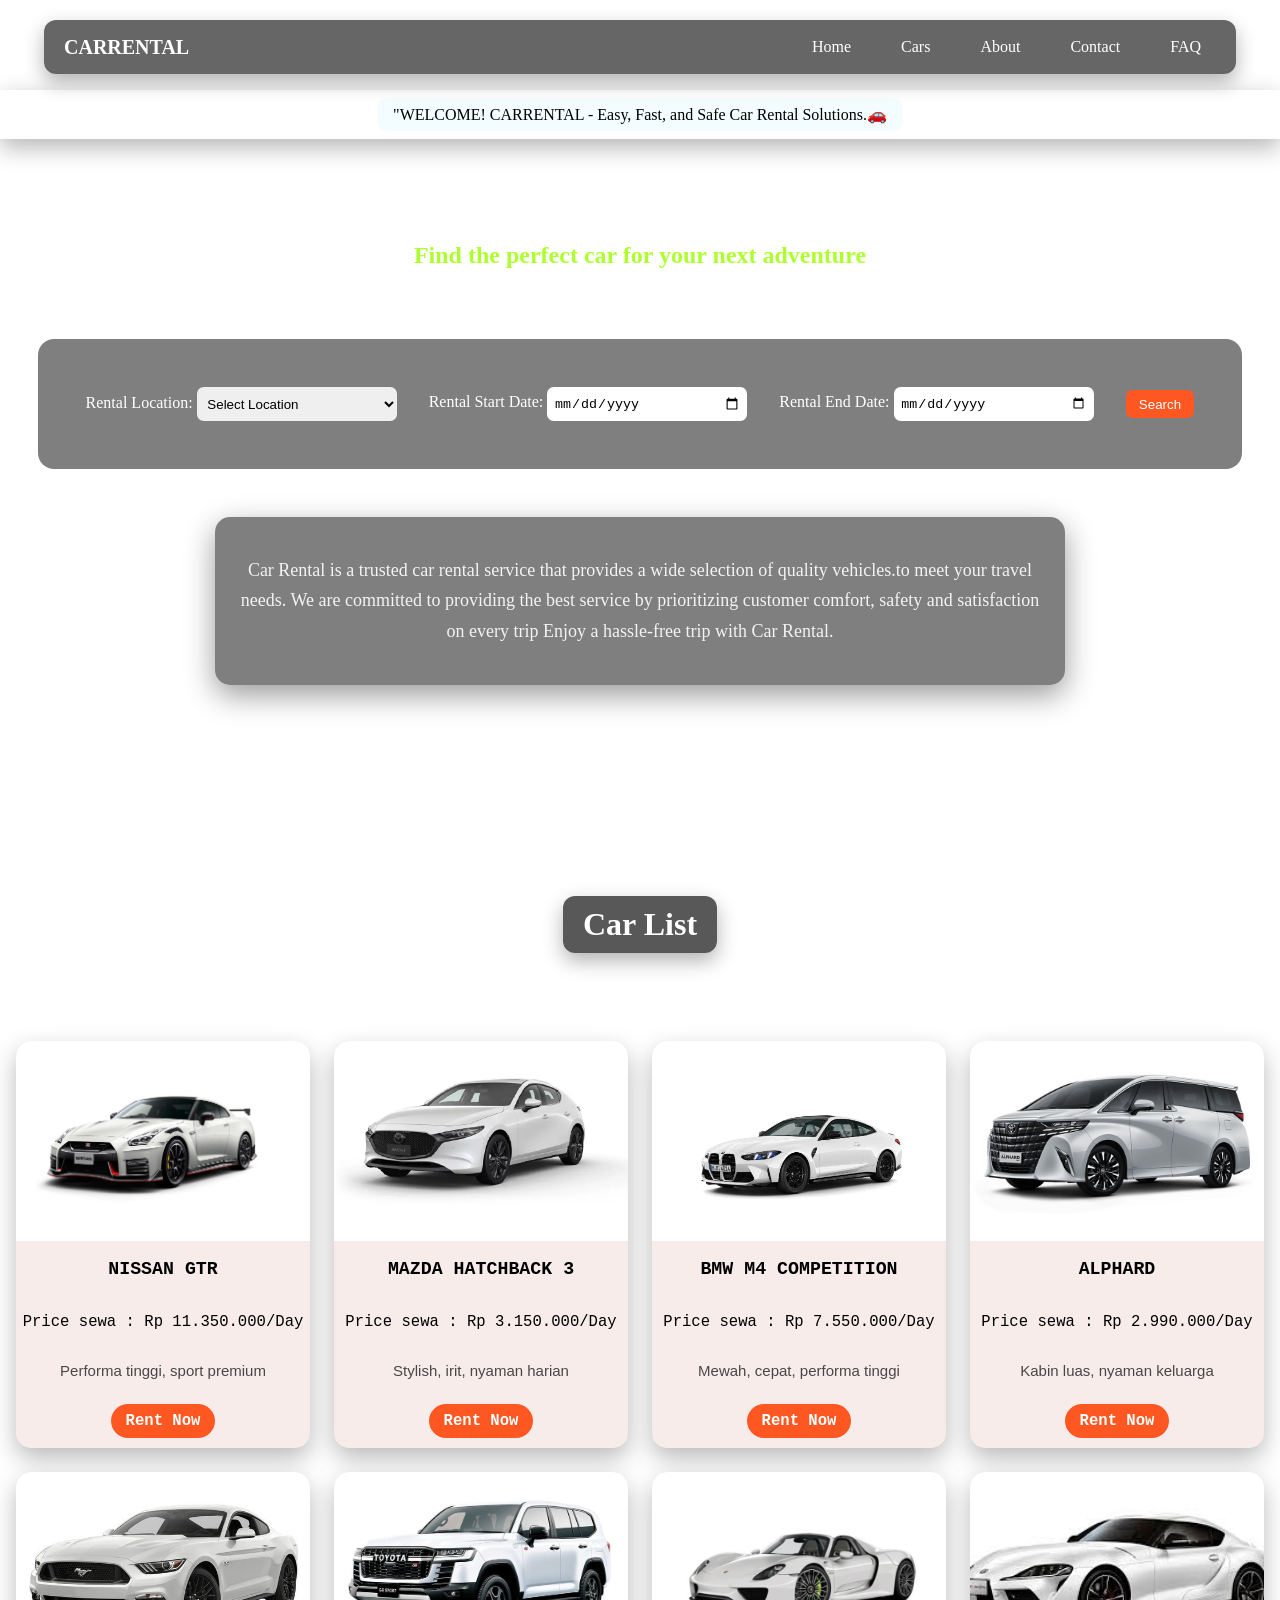
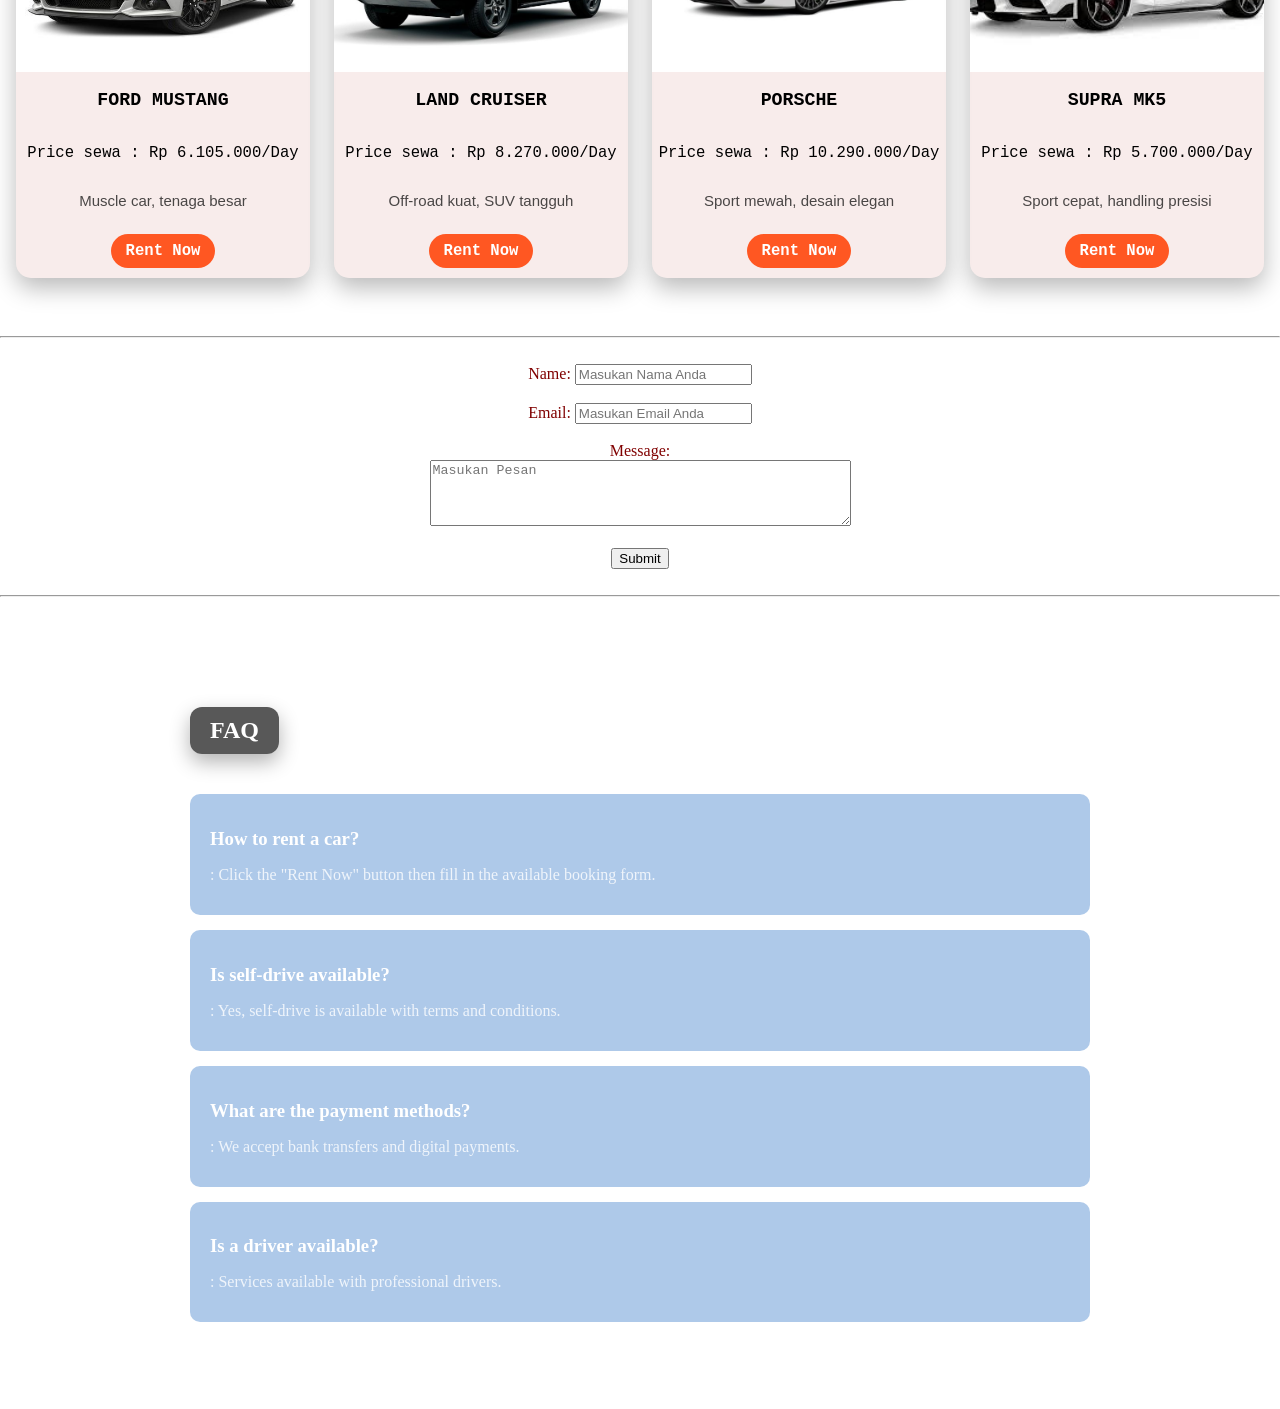
==== carrental/index.html @ 67e8698f "update carrental" ====
<!DOCTYPE html>
<html lang="en">

<head>
    <meta charset="UTF-8">
    <meta name="viewport" content="width=device-width, initial-scale=1.0">
    <title>Car Rental</title>
    <link rel="stylesheet" href="style.css">
</head>

<body>
    <nav id="Menu">
    <div class="logo">CARRENTAL</div>
        <a href="#home">Home</a>
        <a href="#Cars">Cars</a>
        <a href="#About">About</a>
        <a href="#contact">Contact</a>
        <a href="#faq">FAQ</a>
    </nav>

    <div id="search">
        <div class="title">
            <div class="running-text">
               <p id="home">"WELCOME! CARRENTAL - Easy, Fast, and Safe Car Rental Solutions.🚗</p>
            </div><br><br><br><br><br>
            <h1 id="About">Car Rental</h1>
            <p style="color: greenyellow;"> <strong>Find the perfect car for your next adventure</strong></p>
            <hr>
        </div>
        <div class="form-container">
            <div class="form-group">
                <label for="pickup">Rental Location:</label>
                <select id="pickup" name="pickup">
                    <option value="">Select Location</option>
                    <option value="location1">Yogyakarta</option>
                    <option value="location2">Bali</option>
                    <option value="location2">Bantul</option>
                </select>
            </div>
            <div class="form-group">
                <label for="pickup-date">Rental Start Date:</label>
                <input type="date" id="pickup-date" name="pickup-date">
            </div>
            <div class="form-group">
                <label for="return-date">Rental End Date:</label>
                <input type="date" id="return-date" name="return-date">
            </div>
            <button type="submit">Search</button>
        </div><br>
        <div class="tentang">
        <p>
        Car Rental is a trusted car rental service that provides a wide selection of quality vehicles.to meet your travel needs.
        We are committed to providing the best service by prioritizing 
        customer comfort, safety and satisfaction on every trip 
        Enjoy a hassle-free trip with Car Rental.
        </p>
    </div>
    </div>

    <div id="Cars" class="car-list">
        <div class="title-wrapper">
    <h2 class="title-glass">Car List</h2>
    </div>
    <div class="car-item">
    <img src="NISSAN GTR.jpg" alt="Nissan GTR">
    <h3>NISSAN GTR</h3>
    <p>Price sewa : Rp 11.350.000/Day</p>
    <p>Performa tinggi, sport premium</p>
    <a href="https://whatsform.com/b8z-87" class="rent-btn">Rent Now</a>
    </div>

    <div class="car-item">
    <img src="MAZDA 3.jpeg" alt="Mazda 3">
    <h3>MAZDA HATCHBACK 3</h3>
    <p>Price sewa : Rp 3.150.000/Day</p>
    <p>Stylish, irit, nyaman harian</p>
    <a href="https://whatsform.com/b8z-87" class="rent-btn">Rent Now</a>
    </div>

    <div class="car-item">
    <img src="BMW M4 COMPETITION.jpg" alt="BMW M4">
    <h3>BMW M4 COMPETITION</h3>
    <p>Price sewa : Rp 7.550.000/Day</p>
    <p>Mewah, cepat, performa tinggi</p>
    <a href="https://whatsform.com/b8z-87" class="rent-btn">Rent Now</a>
    </div>

    <div class="car-item">
    <img src="ALPHARD.jpg" alt="Alphard">
    <h3>ALPHARD</h3>
    <p>Price sewa : Rp 2.990.000/Day</p>
    <p>Kabin luas, nyaman keluarga</p>
    <a href="https://whatsform.com/b8z-87" class="rent-btn">Rent Now</a>
    </div>

    <div class="car-item">
    <img src="FORD MUSTANG.jpg" alt="Mustang">
    <h3>FORD MUSTANG</h3>
    <p>Price sewa : Rp 6.105.000/Day</p>
    <p>Muscle car, tenaga besar</p>
    <a href="https://whatsform.com/b8z-87" class="rent-btn">Rent Now</a>
    </div>

    <div class="car-item">
    <img src="LAND CRUISER.jpg" alt="Land Cruiser">
    <h3>LAND CRUISER</h3>
    <p>Price sewa : Rp 8.270.000/Day</p>
    <p>Off-road kuat, SUV tangguh</p>
    <a href="https://whatsform.com/b8z-87" class="rent-btn">Rent Now</a>
    </div>

    <div class="car-item">
    <img src="PORSCHE.jpg" alt="Porsche">
    <h3>PORSCHE</h3>
    <p>Price sewa : Rp 10.290.000/Day</p>
    <p>Sport mewah, desain elegan</p>
    <a href="https://whatsform.com/b8z-87" class="rent-btn">Rent Now</a>
    </div>

    <div class="car-item">
    <img src="SUPRA MK5.jpg" alt="Supra MK5">
    <h3>SUPRA MK5</h3>
    <p>Price sewa : Rp 5.700.000/Day</p>
    <p>Sport cepat, handling presisi</p>
    <a href="https://whatsform.com/b8z-87" class="rent-btn">Rent Now</a>
    </div>
    </div>

    <div class="contact" id="contact">
        <br>
        <hr>
        <br>
        <form action="/submit" method="post" id="Contact">
        <label for="name">Name:</label>
        <input type="text" id="name" name="name" required placeholder="Masukan Nama Anda"><br><br>

        <label for="email">Email:</label>
        <input type="email" id="email" name="email" required placeholder="Masukan Email Anda"><br><br>

        <label for="message">Message:</label><br>
        <textarea id="message" name="message" rows="4" cols="50" required placeholder="Masukan Pesan"></textarea><br><br>

        <input type="submit" value="Submit">
        
    </form><br>
    <hr>
    </div>

    <div class="faq" id="faq">
    <h2 id="faq" class="title-glass">FAQ</h2>

    <div class="faq-item">
        <h3>How to rent a car?</h3>
        <p>: Click the "Rent Now" button then fill in the available booking form.</p>
    </div>

    <div class="faq-item">
        <h3>Is self-drive available?</h3>
        <p>: Yes, self-drive is available with terms and conditions.</p>
    </div>

    <div class="faq-item">
        <h3>What are the payment methods?</h3>
        <p>: We accept bank transfers and digital payments.</p>
    </div>

    <div class="faq-item">
        <h3>Is a driver available?</h3>
        <p>: Services available with professional drivers.</p>
    </div>
</div>
</body>

</html>
---- carrental/style.css ----
#search {
    width: 100%;
    height: 50em;
    background-image: url("https://images.unsplash.com/photo-1610809376778-928ee2c3a561?q=80&w=2340&auto=format&fit=crop&ixlib=rb-4.1.0&ixid=M3wxMjA3fDB8MHxwaG90by1wYWdlfHx8fGVufDB8fHx8fA%3D%3D");
    background-size: cover;
    display: flex;
    justify-content: center;
    align-items: center;
    flex-direction: column;
}
.menu {
    margin-left: auto;
    display: flex;
    gap: 20px;
}
nav {
    position: fixed;
    top: 20px;
    left: 50%;
    transform: translateX(-50%);
    display: flex;
    align-items: center;
    width: 90%;
    padding: 10px 20px;
    background: rgba(0, 0, 0, 0.6);
    border-radius: 12px;
    backdrop-filter: blur(10px);
    z-index: 1000;
    box-shadow: 0 8px 20px rgba(0,0,0,0.3);
}

nav a {
    margin-left: 20px;
    padding: 8px 15px;

    color: white;
    text-decoration: none;

    position: relative;
    border-radius: 8px;
    transition: 0.3s;
}

nav a::after {
    content: "";
    position: absolute;
    left: 0;
    bottom: 0;
    width: 0%;
    height: 2px;
    background-color: white;
    transition: 0.3s;
}

nav a:hover::after {
    width: 100%;
}

nav a:hover {
    background-color: white;
    color: rgb(8, 8, 182);
}

nav a:first-of-type {
    margin-left: auto;
}

a {
    color: white;
    text-decoration: none;
}

.logo {
    color: white;
    font-weight: bold;
    font-size: 20px;
}

body {
    margin: 0;
}

.title {
    color: white;
    text-align: center;
}

.title h1 {
    font-size: 3em;
    margin: 0;
}

.title p {
    font-size: 1.5em;
    margin: 0.5em 0;
}

.title hr {
    width: 50em;
    max-width: 33vw;
    border: 3px solid white;
    margin: 2em auto;
    opacity: 0.5;
}
.tentang {
    max-width: 800px;
    margin: 30px auto;
    padding: 20px 25px;

    color: white;
    text-align: center;
    line-height: 1.7;

    background: rgba(0, 0, 0, 0.5);
    border-radius: 15px;
    backdrop-filter: blur(2px);

    box-shadow: 0 10px 30px rgba(0,0,0,0.4);
    transition: 0.3s;
}

.tentang:hover {
    transform: translateY(-5px);
}

.tentang p {
    font-size: 18px;
    opacity: 0.9;
}

.title-glass {
    text-align: center;
    margin: 40px auto;
    padding: 10px 20px;

    color: white;
    display: inline-block;
    grid-column: auto;

    background: rgba(15, 15, 15, 0.696);
    backdrop-filter: blur(10px);
    border-radius: 12px;

    box-shadow: 0 8px 20px rgba(0,0,0,0.3);
}

.form-container {
    background-color: rgba(0, 0, 0, 0.5);
    display: flex;
    justify-content: center;
    align-items: center;
    padding: 3em;
    border-radius: 1em;
    color: white;
    gap: 2em;
}

.form-container select,
.form-container input {
    box-sizing: border-box;
    padding: 0.5em;
    border: none;
    border-radius: 0.5em;
    width: 15em;
    height: 2.5em;
}

.form-container button {
    padding: 0.5em 1em;
    border: none;
    border-radius: 0.5em;
    background-color: #ff5722;
    color: white;
    cursor: pointer;
}

.car-list {
    display:grid;
    grid-template-columns: repeat(auto-fit, minmax(16rem, 1fr));
    gap: 1.5em;
    align-content: center;
    padding: 2em 1em;
    align-items: start;
    max-width: 85rem;
    margin: 0 auto;
}

.car-list h2 {
    font-size: 2em;
    margin: 2em 0;
    grid-column: 1 / -1;
    text-align: center;
}

.title-wrapper {
    grid-column: 1 / -1;
    text-align: center;
}

.car-item {
    display: flex;
    justify-content: center;
    align-items: center;
    flex-direction: column;
    width: min(22rem, 100%);
    font-family: monospace;
    font-size: larger;
    transition: 0.3s;
    background: rgba(182, 74, 60, 0.103);
    border-radius: 15px;
    overflow: hidden;
    box-shadow: 0 10px 25px rgba(0, 0, 0, 0.275);
}

.car-item:hover {
    transform: translateY(-10px);
    box-shadow: 0 10px 25px rgba(0,0,0,0.3);
}

.car-item img {
    width: 100%;
    height: 200px;
    object-fit: cover;

    border-top-left-radius: 15px;
    border-top-right-radius: 15px;
}

.car-item p:nth-child(4) {
    font-size: 15px;
    opacity: 0.7;
    font-family: 'Trebuchet MS', 'Lucida Sans Unicode', 'Lucida Grande', 'Lucida Sans', Arial, sans-serif;
}

.rent-btn {
    margin-top: 10px;
    padding: 8px 15px;
    background-color: #ff5722;
    color: white;
    text-decoration: none;
    border-radius: 8px;
    transition: 0.3s;
    font-weight: bold;
    margin-bottom: 10px;
    border-radius: 20px;
}

.rent-btn:hover {
    background-color: #ff784e;
    transform: scale(1.05);
}

.running-text {
  position: absolute;
  top: 10%;
  left: 0;
  width: 100%;
  overflow: hidden;
  box-shadow: 0 8px 25px rgba(0,0,0,0.3);
}

.running-text p {
  display: inline-block;
  white-space: nowrap;
  padding: 6px 15px;
  border-radius: 10px;
  color: rgb(0, 0, 0);
  font-size: 16px;
  animation: jalan 20s linear infinite;
  background: rgba(130, 226, 247, 0.095);
  backdrop-filter: blur(8px);
  border: 1px solid rgba(255,255,255,0.3);
}


@keyframes jalan {
  0% {
    transform: translateX(200%);
  }
  100% {
    transform: translateX(-270%);
  }
}

.contact {
    text-align: center;
    color:maroon;
}

.faq {
    max-width: 900px;
    margin: 50px auto;
    padding: 20px;
    color: white;
}

.faq-item {
    background: rgba(8, 89, 188, 0.325);
    padding: 15px 20px;
    margin-bottom: 15px;
    border-radius: 10px;
    backdrop-filter: blur(8px);
    transition: 0.3s;
}

.faq-item:hover {
    transform: translateY(-5px);
}

.faq-item h3 {
    margin-bottom: 5px;
}

.faq-item p {
    opacity: 0.8;
}
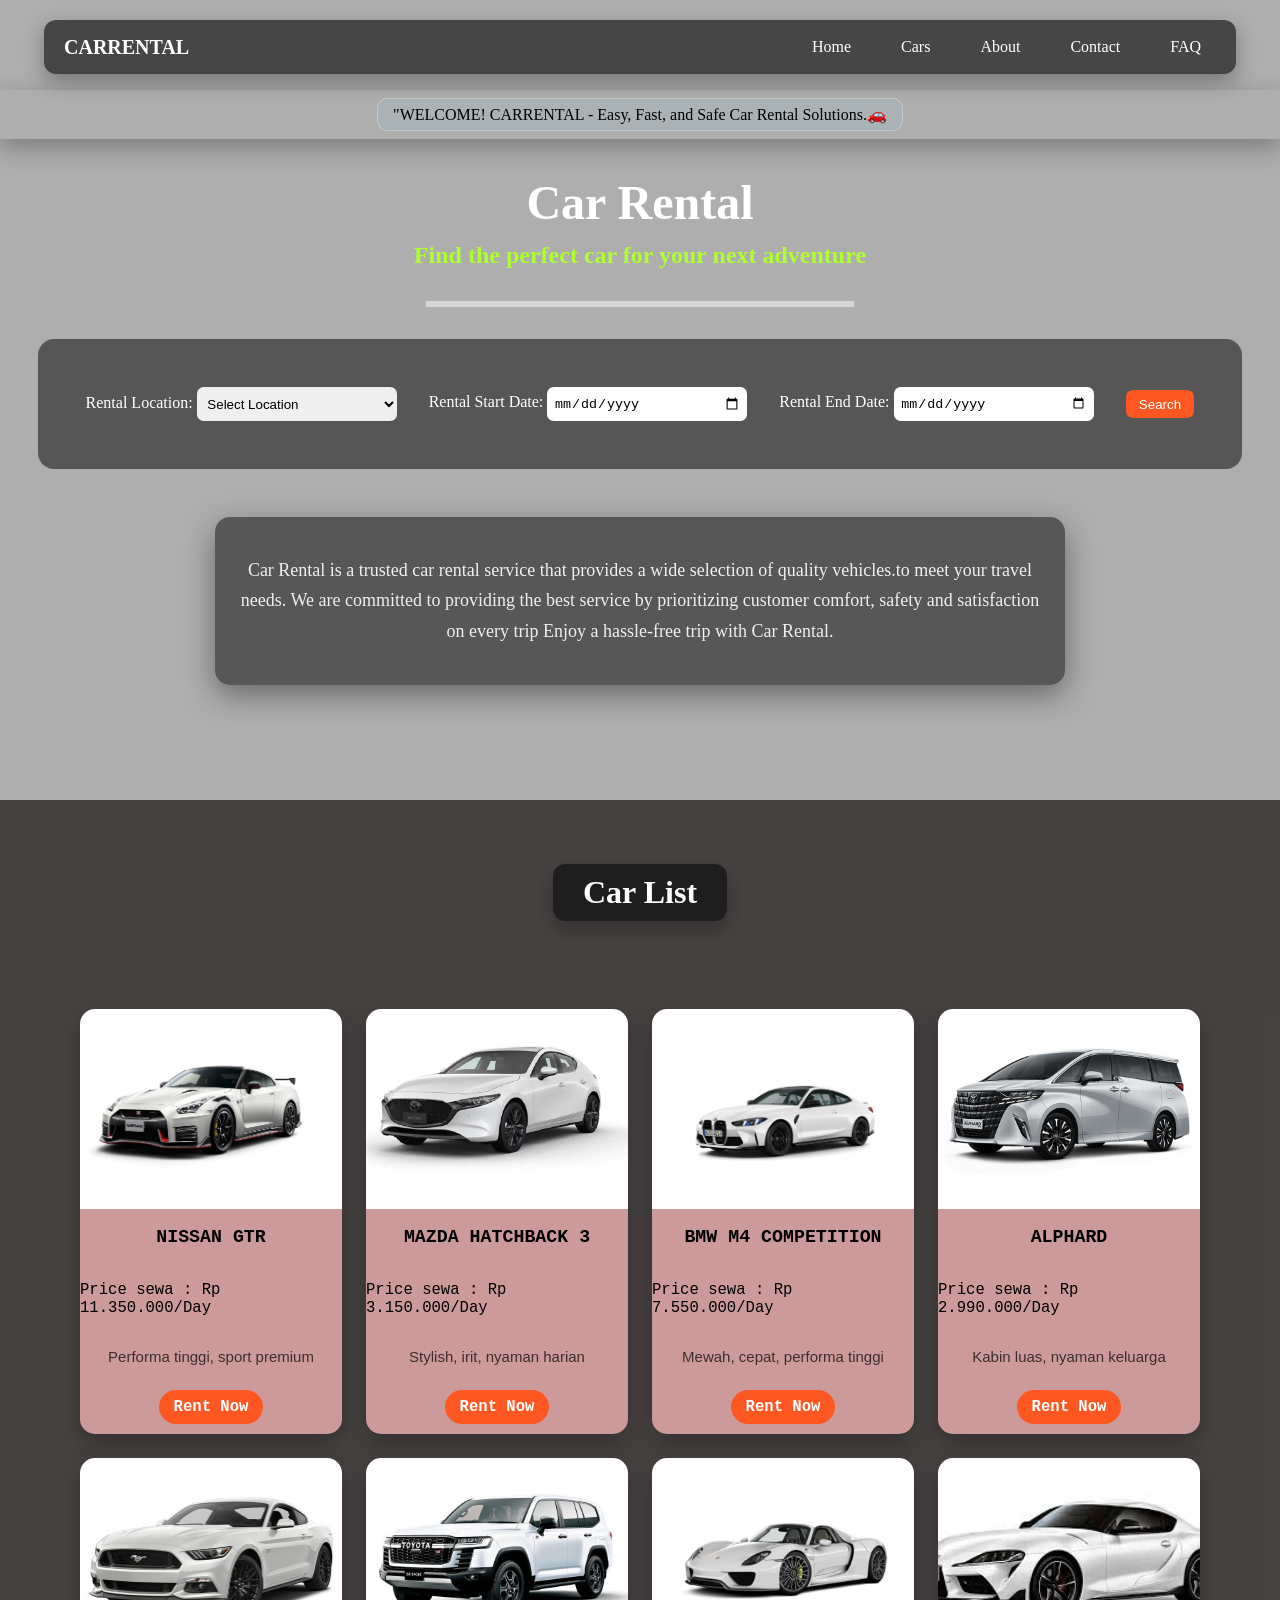
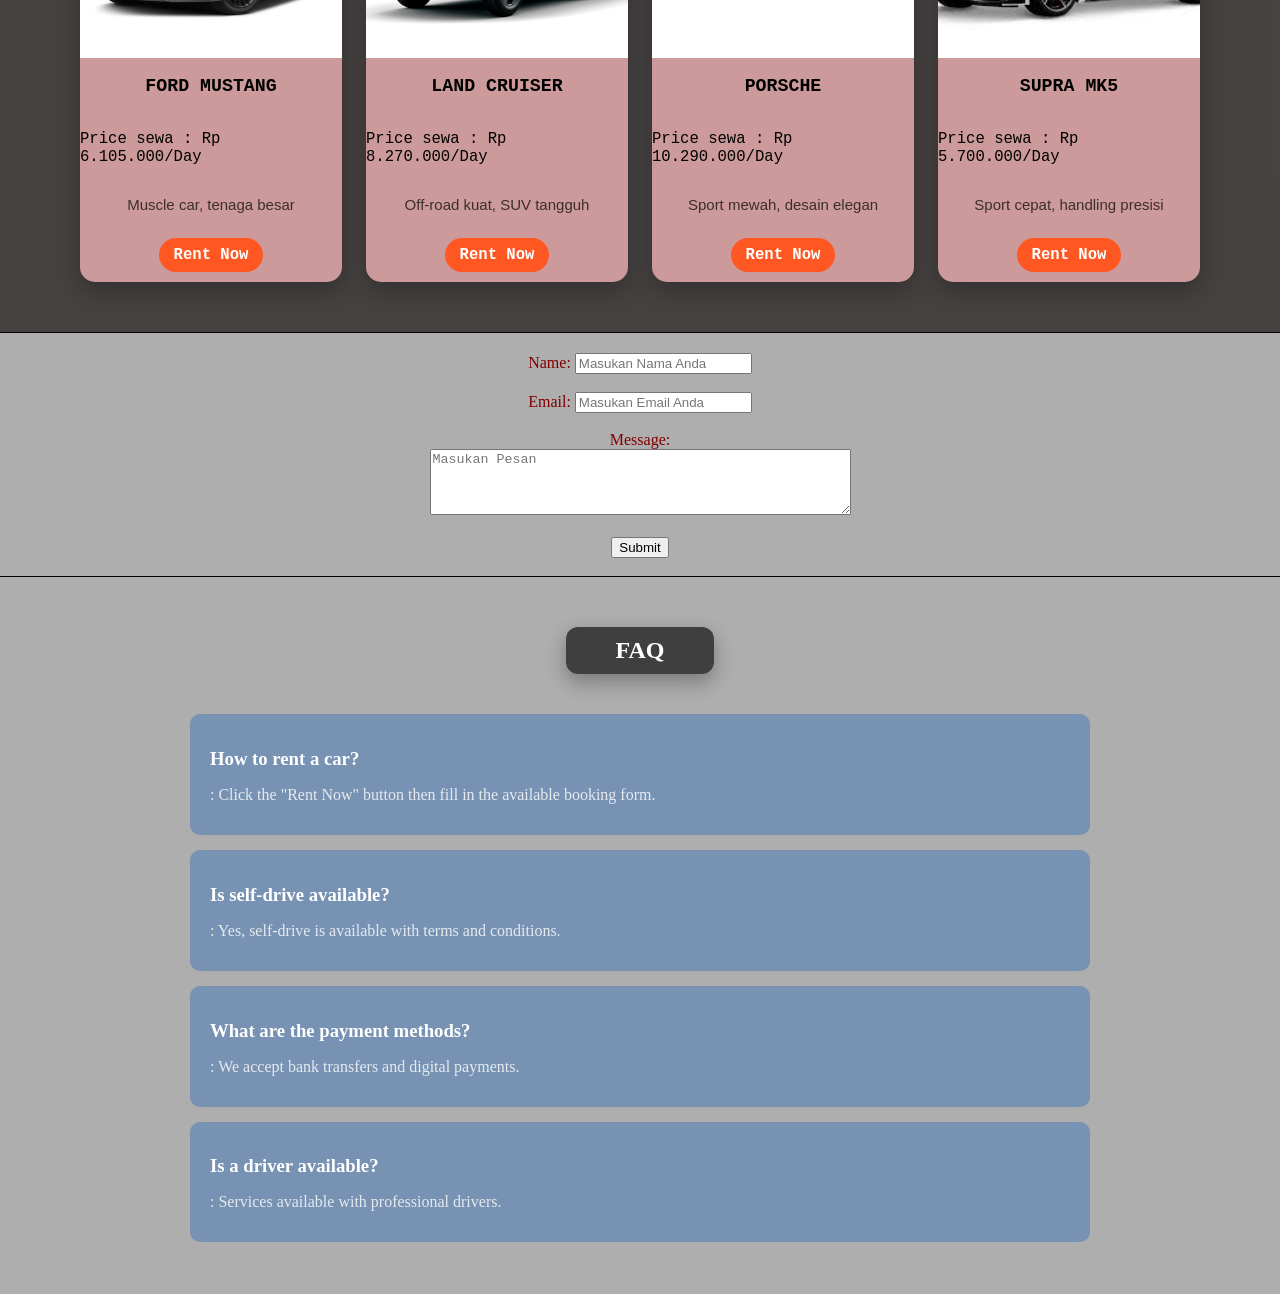
==== commit f2629abf: "update carr" ====
--- a/carrental/index.html
+++ b/carrental/index.html
@@ -61,6 +61,7 @@
         <div class="title-wrapper">
     <h2 class="title-glass">Car List</h2>
     </div>
+    
     <div class="car-item">
     <img src="NISSAN GTR.jpg" alt="Nissan GTR">
     <h3>NISSAN GTR</h3>
@@ -127,9 +128,7 @@
     </div>
 
     <div class="contact" id="contact">
-        <br>
-        <hr>
-        <br>
+
         <form action="/submit" method="post" id="Contact">
         <label for="name">Name:</label>
         <input type="text" id="name" name="name" required placeholder="Masukan Nama Anda"><br><br>
@@ -143,7 +142,6 @@
         <input type="submit" value="Submit">
         
     </form><br>
-    <hr>
     </div>
 
     <div class="faq" id="faq">
--- a/carrental/style.css
+++ b/carrental/style.css
@@ -41,17 +41,6 @@
     transition: 0.3s;
 }
 
-nav a::after {
-    content: "";
-    position: absolute;
-    left: 0;
-    bottom: 0;
-    width: 0%;
-    height: 2px;
-    background-color: white;
-    transition: 0.3s;
-}
-
 nav a:hover::after {
     width: 100%;
 }
@@ -78,6 +67,7 @@
 
 body {
     margin: 0;
+    background-color: rgba(40, 39, 39, 0.374);
 }
 
 .title {
@@ -134,9 +124,9 @@
     padding: 10px 20px;
 
     color: white;
-    display: inline-block;
+    display: block;
     grid-column: auto;
-
+    width: 12%;
     background: rgba(15, 15, 15, 0.696);
     backdrop-filter: blur(10px);
     border-radius: 12px;
@@ -179,10 +169,9 @@
     grid-template-columns: repeat(auto-fit, minmax(16rem, 1fr));
     gap: 1.5em;
     align-content: center;
-    padding: 2em 1em;
+    padding: 0px 5em 50px 5em;
     align-items: start;
-    max-width: 85rem;
-    margin: 0 auto;
+    background-color: #1b1414b1;
 }
 
 .car-list h2 {
@@ -195,6 +184,8 @@
 .title-wrapper {
     grid-column: 1 / -1;
     text-align: center;
+    display: flex;
+    justify-content: center;
 }
 
 .car-item {
@@ -205,11 +196,12 @@
     width: min(22rem, 100%);
     font-family: monospace;
     font-size: larger;
-    transition: 0.3s;
+    transition: 1s;
     background: rgba(182, 74, 60, 0.103);
     border-radius: 15px;
     overflow: hidden;
     box-shadow: 0 10px 25px rgba(0, 0, 0, 0.275);
+    background-color: rgba(235, 175, 175, 0.808);
 }
 
 .car-item:hover {
@@ -221,7 +213,6 @@
     width: 100%;
     height: 200px;
     object-fit: cover;
-
     border-top-left-radius: 15px;
     border-top-right-radius: 15px;
 }
@@ -238,7 +229,6 @@
     background-color: #ff5722;
     color: white;
     text-decoration: none;
-    border-radius: 8px;
     transition: 0.3s;
     font-weight: bold;
     margin-bottom: 10px;
@@ -285,12 +275,15 @@
 .contact {
     text-align: center;
     color:maroon;
+    border-top: 1px solid black;
+    border-bottom: 1px solid black;
+    padding-top: 20px;
 }
 
 .faq {
     max-width: 900px;
     margin: 50px auto;
-    padding: 20px;
+    padding: 0px;
     color: white;
 }
 
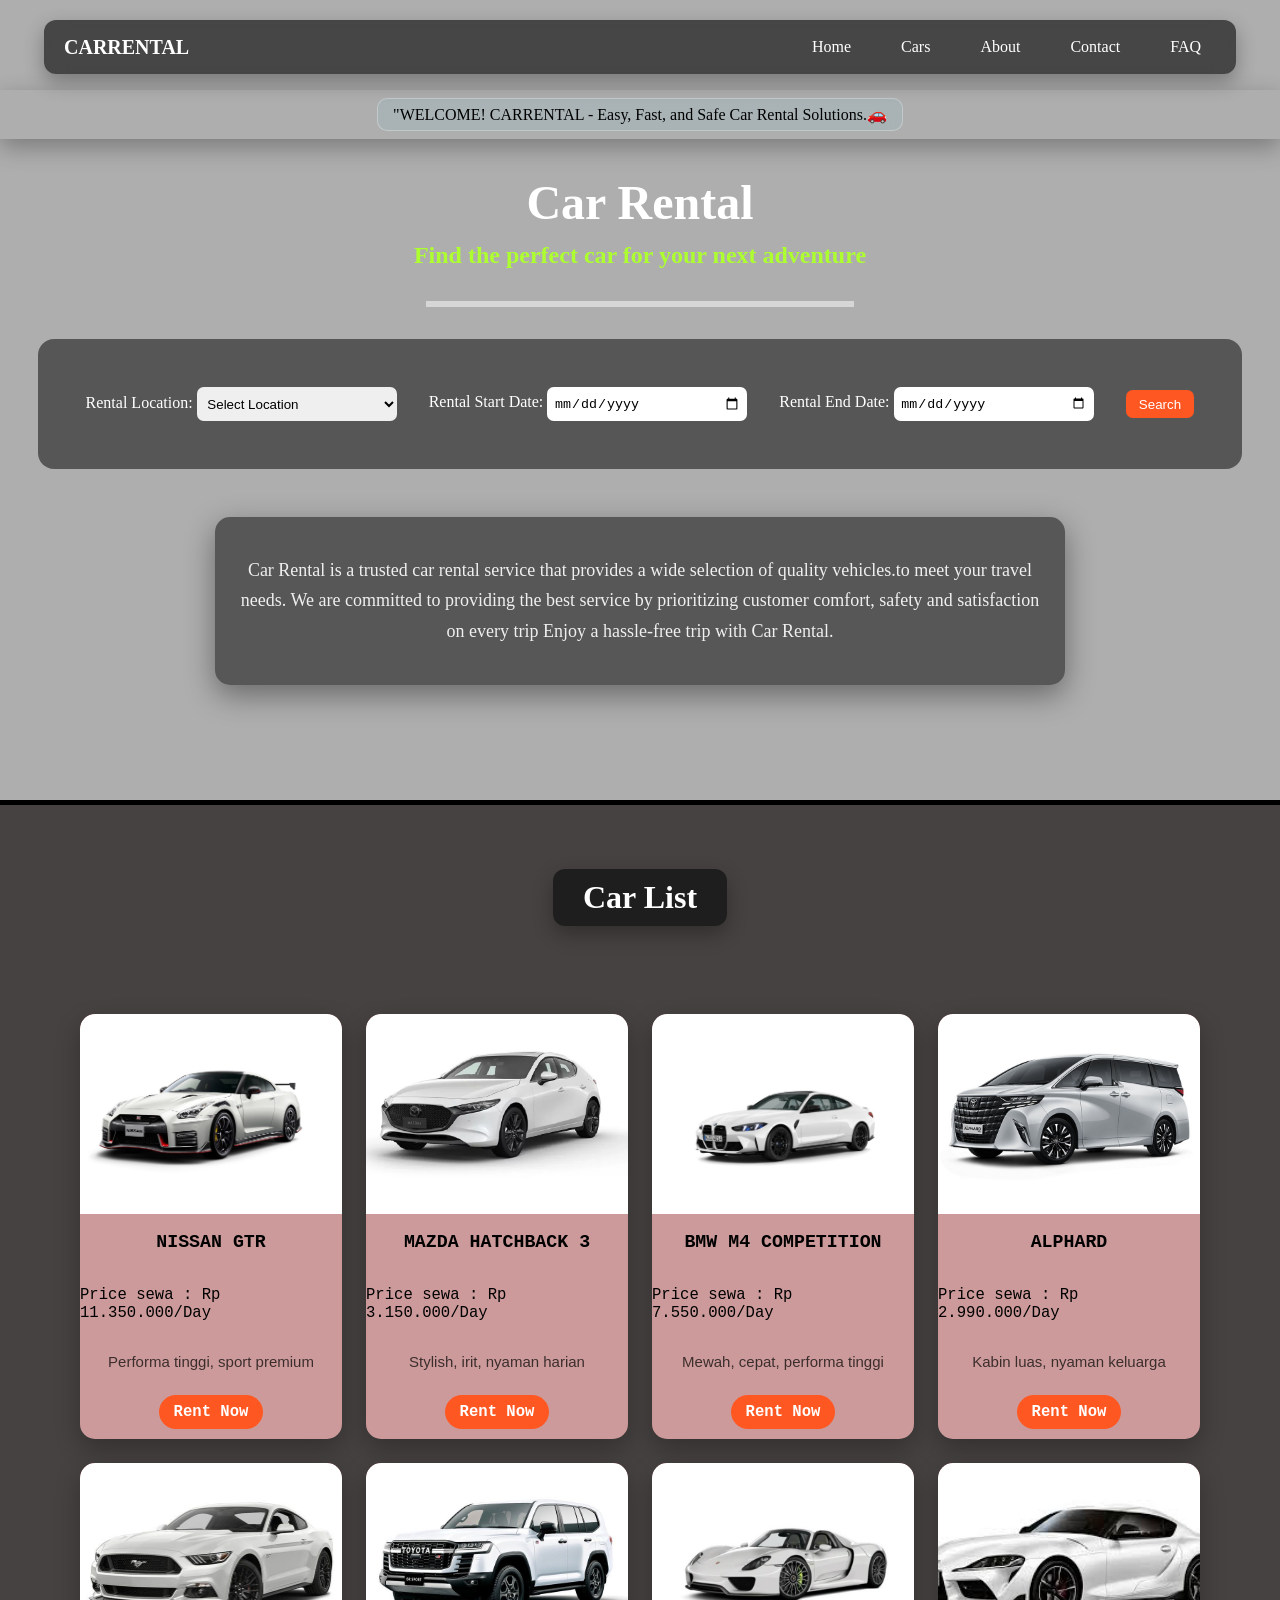
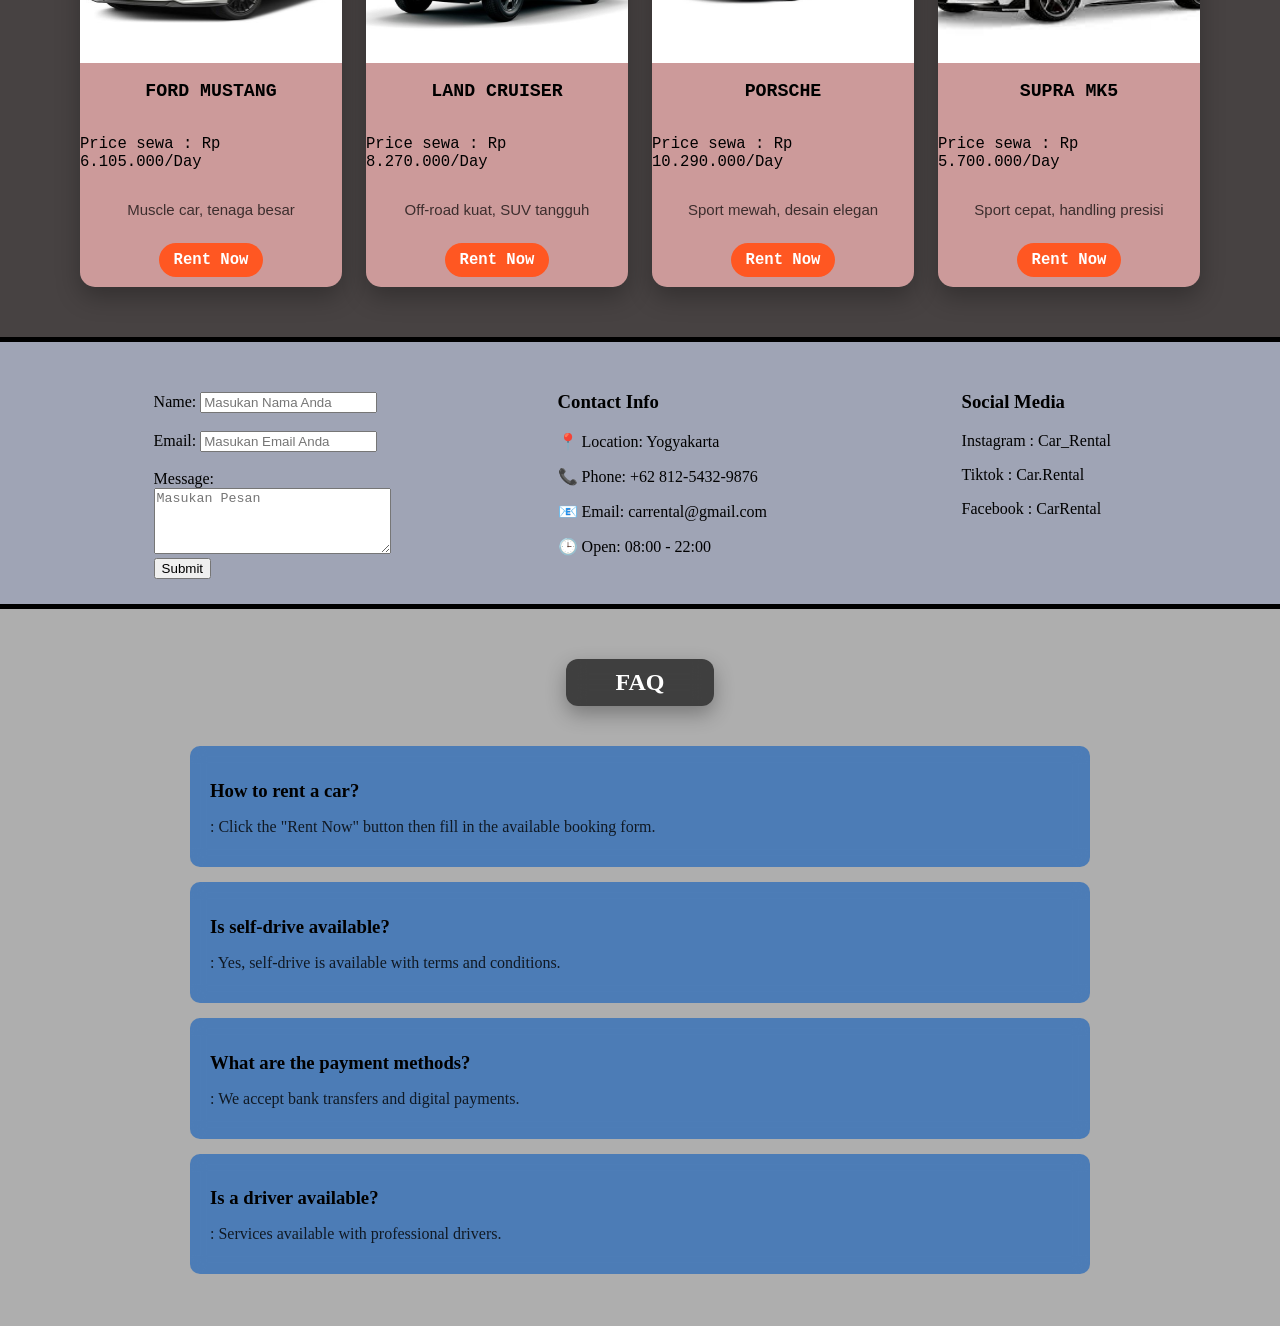
==== commit aadcf83e: "update crrnt" ====
--- a/carrental/index.html
+++ b/carrental/index.html
@@ -127,24 +127,42 @@
     </div>
     </div>
 
-    <div class="contact" id="contact">
+<div class="contact" id="contact">
+    <div class="contact-container">
+        <form action="/submit" method="post" class="contact-form">
+        <label>Name:</label>
+        <input type="text" required placeholder="Masukan Nama Anda"><br><br>
 
-        <form action="/submit" method="post" id="Contact">
-        <label for="name">Name:</label>
-        <input type="text" id="name" name="name" required placeholder="Masukan Nama Anda"><br><br>
+        <label>Email:</label>
+        <input type="email" required placeholder="Masukan Email Anda"><br><br>
 
-        <label for="email">Email:</label>
-        <input type="email" id="email" name="email" required placeholder="Masukan Email Anda"><br><br>
-
-        <label for="message">Message:</label><br>
-        <textarea id="message" name="message" rows="4" cols="50" required placeholder="Masukan Pesan"></textarea><br><br>
+        <label>Message:</label><br>
+        <textarea rows="4" cols="27" placeholder="Masukan Pesan"></textarea><br>
 
         <input type="submit" value="Submit">
-        
-    </form><br>
+        </form>
+
+    <div class="contact-info">
+        <h3>Contact Info</h3>
+        <p>📍 Location: Yogyakarta</p>
+        <p>📞 Phone: +62 812-5432-9876</p>
+        <p>📧 Email: carrental@gmail.com</p>
+        <p>🕒 Open: 08:00 - 22:00</p>
     </div>
 
-    <div class="faq" id="faq">
+    <div class="sosmed">
+        <h3>Social Media</h3>
+        <p>Instagram : Car_Rental</p>
+        <p>Tiktok : Car.Rental</p>
+        <p>Facebook : CarRental</p>
+    </div>
+
+</div>
+
+    
+    </div>
+
+    <div class="faq">
     <h2 id="faq" class="title-glass">FAQ</h2>
 
     <div class="faq-item">
--- a/carrental/style.css
+++ b/carrental/style.css
@@ -172,6 +172,7 @@
     padding: 0px 5em 50px 5em;
     align-items: start;
     background-color: #1b1414b1;
+    border-top: 5px solid black;
 }
 
 .car-list h2 {
@@ -273,22 +274,48 @@
 }
 
 .contact {
-    text-align: center;
-    color:maroon;
-    border-top: 1px solid black;
-    border-bottom: 1px solid black;
+    text-align: left;
+    color:rgb(0, 0, 0);
+    border-top: 5px solid black;
+    border-bottom: 5px solid black;
+    background-color: #0b44ff17;
+    width: 100%;
+    padding-top: 30px;
+    padding-bottom: 25px;
+    padding-left: 7%;
+    
+}
+
+.contact-container {
+    display: flex;
+    justify-content: space-between;
+    align-items: flex-start;
+    width: 90%;
+    margin: auto;
+    gap: 60px;
+}
+
+.contact-form {
+    flex: 1;
     padding-top: 20px;
 }
+
+
+.contact-info,
+.sosmed {
+    flex: 1;
+}
+
 
 .faq {
     max-width: 900px;
     margin: 50px auto;
     padding: 0px;
-    color: white;
+    color: rgb(0, 0, 0);
 }
 
 .faq-item {
-    background: rgba(8, 89, 188, 0.325);
+    background: rgba(8, 89, 188, 0.584);
     padding: 15px 20px;
     margin-bottom: 15px;
     border-radius: 10px;
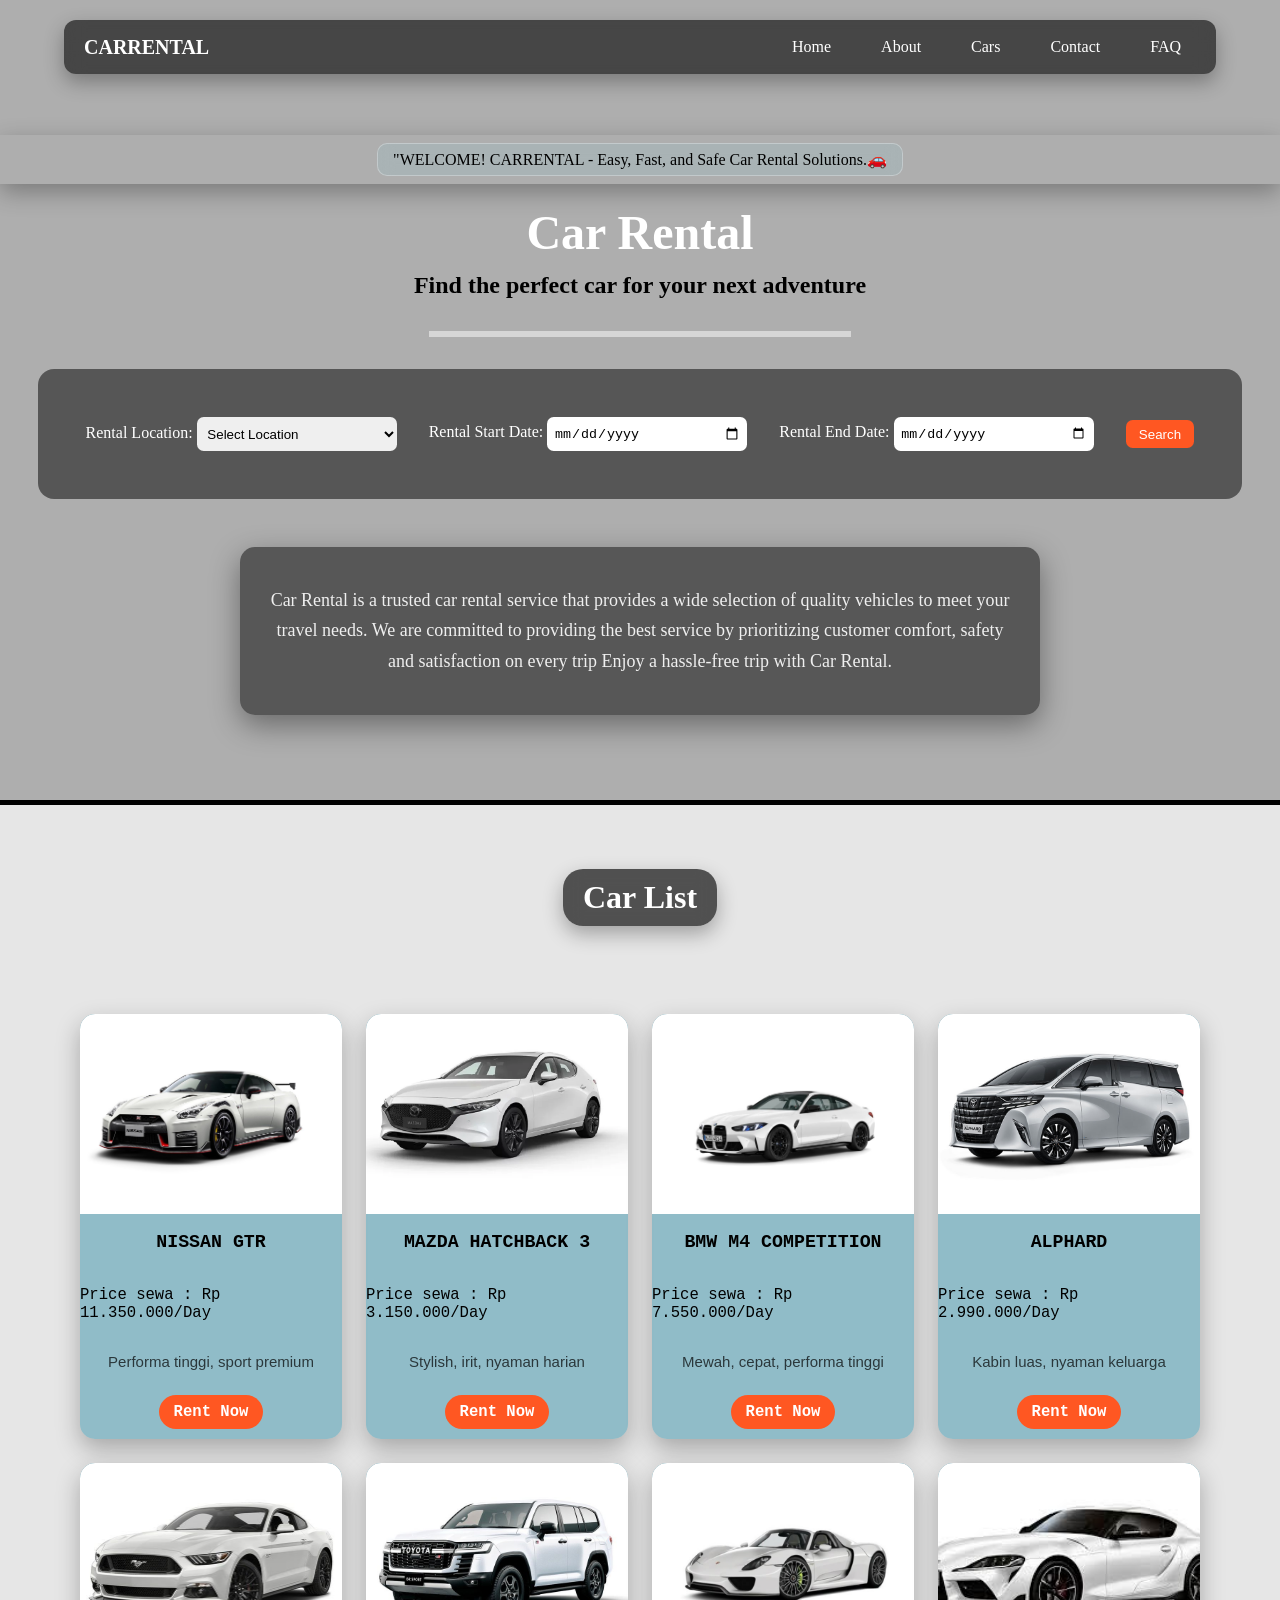
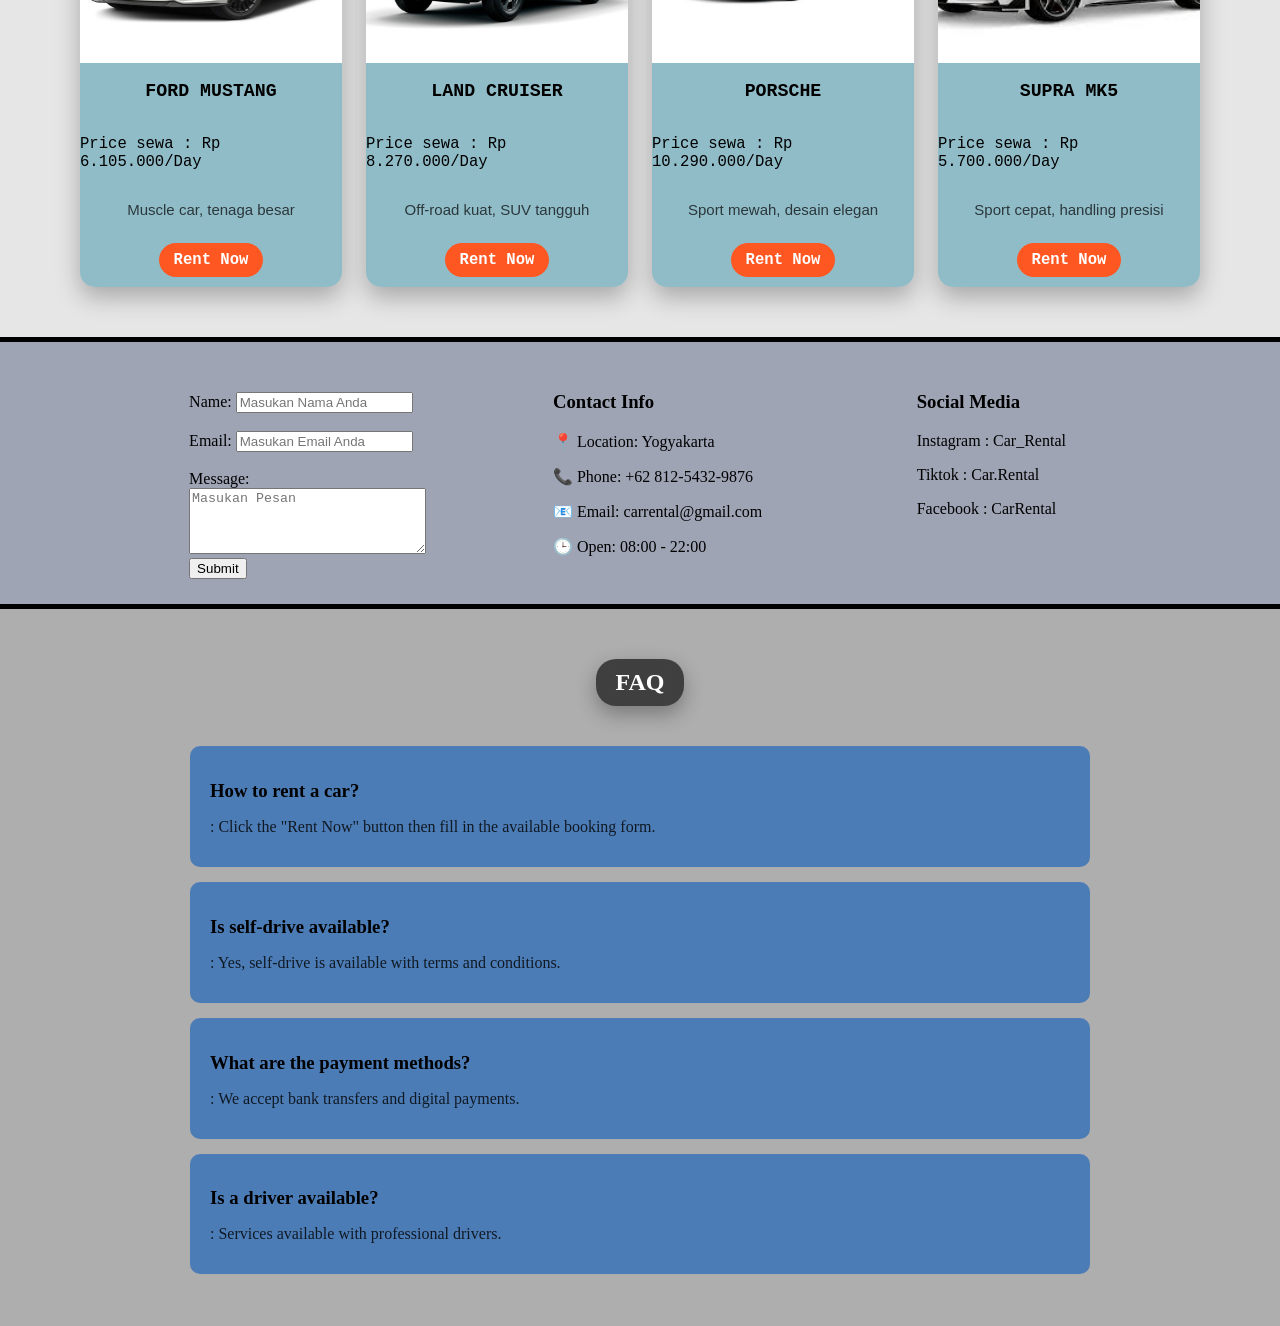
==== commit c083c214: "update crrtl" ====
--- a/carrental/index.html
+++ b/carrental/index.html
@@ -4,7 +4,7 @@
 <head>
     <meta charset="UTF-8">
     <meta name="viewport" content="width=device-width, initial-scale=1.0">
-    <title>Car Rental</title>
+    <title>CARRENTALP</title>
     <link rel="stylesheet" href="style.css">
 </head>
 
@@ -12,8 +12,8 @@
     <nav id="Menu">
     <div class="logo">CARRENTAL</div>
         <a href="#home">Home</a>
+        <a href="#About">About</a>
         <a href="#Cars">Cars</a>
-        <a href="#About">About</a>
         <a href="#contact">Contact</a>
         <a href="#faq">FAQ</a>
     </nav>
@@ -22,9 +22,9 @@
         <div class="title">
             <div class="running-text">
                <p id="home">"WELCOME! CARRENTAL - Easy, Fast, and Safe Car Rental Solutions.🚗</p>
-            </div><br><br><br><br><br>
+            </div>
             <h1 id="About">Car Rental</h1>
-            <p style="color: greenyellow;"> <strong>Find the perfect car for your next adventure</strong></p>
+            <p style="color: rgb(0, 0, 0);"> <strong>Find the perfect car for your next adventure</strong></p>
             <hr>
         </div>
         <div class="form-container">
@@ -34,7 +34,7 @@
                     <option value="">Select Location</option>
                     <option value="location1">Yogyakarta</option>
                     <option value="location2">Bali</option>
-                    <option value="location2">Bantul</option>
+                    <option value="location3">Bantul</option>
                 </select>
             </div>
             <div class="form-group">
@@ -49,7 +49,7 @@
         </div><br>
         <div class="tentang">
         <p>
-        Car Rental is a trusted car rental service that provides a wide selection of quality vehicles.to meet your travel needs.
+        Car Rental is a trusted car rental service that provides a wide selection of quality vehicles to meet your travel needs.
         We are committed to providing the best service by prioritizing 
         customer comfort, safety and satisfaction on every trip 
         Enjoy a hassle-free trip with Car Rental.
--- a/carrental/style.css
+++ b/carrental/style.css
@@ -1,3 +1,6 @@
+* {
+    box-sizing: border-box;
+}
 #search {
     width: 100%;
     height: 50em;
@@ -8,10 +11,15 @@
     align-items: center;
     flex-direction: column;
 }
-.menu {
+.Menu {
     margin-left: auto;
     display: flex;
     gap: 20px;
+}
+.logo {
+    color: white;
+    font-weight: bold;
+    font-size: 20px;
 }
 nav {
     position: fixed;
@@ -28,7 +36,6 @@
     z-index: 1000;
     box-shadow: 0 8px 20px rgba(0,0,0,0.3);
 }
-
 nav a {
     margin-left: 20px;
     padding: 8px 15px;
@@ -40,51 +47,34 @@
     border-radius: 8px;
     transition: 0.3s;
 }
-
-nav a:hover::after {
-    width: 100%;
-}
-
 nav a:hover {
     background-color: white;
     color: rgb(8, 8, 182);
 }
-
 nav a:first-of-type {
     margin-left: auto;
 }
-
 a {
     color: white;
     text-decoration: none;
 }
-
-.logo {
-    color: white;
-    font-weight: bold;
-    font-size: 20px;
-}
-
 body {
     margin: 0;
     background-color: rgba(40, 39, 39, 0.374);
 }
-
 .title {
     color: white;
     text-align: center;
-}
-
+    margin-top: 150px;
+}
 .title h1 {
     font-size: 3em;
     margin: 0;
 }
-
 .title p {
     font-size: 1.5em;
     margin: 0.5em 0;
 }
-
 .title hr {
     width: 50em;
     max-width: 33vw;
@@ -108,32 +98,25 @@
     box-shadow: 0 10px 30px rgba(0,0,0,0.4);
     transition: 0.3s;
 }
-
 .tentang:hover {
     transform: translateY(-5px);
 }
-
 .tentang p {
     font-size: 18px;
     opacity: 0.9;
 }
-
 .title-glass {
     text-align: center;
     margin: 40px auto;
     padding: 10px 20px;
-
     color: white;
     display: block;
-    grid-column: auto;
-    width: 12%;
+    width: fit-content;
     background: rgba(15, 15, 15, 0.696);
     backdrop-filter: blur(10px);
-    border-radius: 12px;
-
+    border-radius: 20px;
     box-shadow: 0 8px 20px rgba(0,0,0,0.3);
 }
-
 .form-container {
     background-color: rgba(0, 0, 0, 0.5);
     display: flex;
@@ -144,7 +127,6 @@
     color: white;
     gap: 2em;
 }
-
 .form-container select,
 .form-container input {
     box-sizing: border-box;
@@ -154,7 +136,6 @@
     width: 15em;
     height: 2.5em;
 }
-
 .form-container button {
     padding: 0.5em 1em;
     border: none;
@@ -163,7 +144,6 @@
     color: white;
     cursor: pointer;
 }
-
 .car-list {
     display:grid;
     grid-template-columns: repeat(auto-fit, minmax(16rem, 1fr));
@@ -171,24 +151,21 @@
     align-content: center;
     padding: 0px 5em 50px 5em;
     align-items: start;
-    background-color: #1b1414b1;
+    background-color: #ffffffb1;
     border-top: 5px solid black;
 }
-
 .car-list h2 {
     font-size: 2em;
     margin: 2em 0;
     grid-column: 1 / -1;
     text-align: center;
 }
-
 .title-wrapper {
     grid-column: 1 / -1;
     text-align: center;
     display: flex;
     justify-content: center;
 }
-
 .car-item {
     display: flex;
     justify-content: center;
@@ -197,19 +174,17 @@
     width: min(22rem, 100%);
     font-family: monospace;
     font-size: larger;
-    transition: 1s;
-    background: rgba(182, 74, 60, 0.103);
+    transition: 0.7s;
+    background: rgba(82, 199, 199, 0.103);
     border-radius: 15px;
     overflow: hidden;
     box-shadow: 0 10px 25px rgba(0, 0, 0, 0.275);
-    background-color: rgba(235, 175, 175, 0.808);
-}
-
+    background-color: rgba(6, 119, 150, 0.386);
+}
 .car-item:hover {
     transform: translateY(-10px);
     box-shadow: 0 10px 25px rgba(0,0,0,0.3);
 }
-
 .car-item img {
     width: 100%;
     height: 200px;
@@ -217,13 +192,11 @@
     border-top-left-radius: 15px;
     border-top-right-radius: 15px;
 }
-
 .car-item p:nth-child(4) {
     font-size: 15px;
     opacity: 0.7;
     font-family: 'Trebuchet MS', 'Lucida Sans Unicode', 'Lucida Grande', 'Lucida Sans', Arial, sans-serif;
 }
-
 .rent-btn {
     margin-top: 10px;
     padding: 8px 15px;
@@ -235,21 +208,18 @@
     margin-bottom: 10px;
     border-radius: 20px;
 }
-
 .rent-btn:hover {
     background-color: #ff784e;
     transform: scale(1.05);
 }
-
 .running-text {
   position: absolute;
-  top: 10%;
+  top: 15%;
   left: 0;
   width: 100%;
   overflow: hidden;
   box-shadow: 0 8px 25px rgba(0,0,0,0.3);
 }
-
 .running-text p {
   display: inline-block;
   white-space: nowrap;
@@ -262,8 +232,6 @@
   backdrop-filter: blur(8px);
   border: 1px solid rgba(255,255,255,0.3);
 }
-
-
 @keyframes jalan {
   0% {
     transform: translateX(200%);
@@ -272,7 +240,6 @@
     transform: translateX(-270%);
   }
 }
-
 .contact {
     text-align: left;
     color:rgb(0, 0, 0);
@@ -280,12 +247,8 @@
     border-bottom: 5px solid black;
     background-color: #0b44ff17;
     width: 100%;
-    padding-top: 30px;
-    padding-bottom: 25px;
-    padding-left: 7%;
-    
-}
-
+    padding: 30px 0px 25px 7%;
+}
 .contact-container {
     display: flex;
     justify-content: space-between;
@@ -294,26 +257,21 @@
     margin: auto;
     gap: 60px;
 }
-
 .contact-form {
     flex: 1;
     padding-top: 20px;
-}
-
-
+    padding-left: 40px;
+}
 .contact-info,
 .sosmed {
     flex: 1;
 }
-
-
 .faq {
     max-width: 900px;
     margin: 50px auto;
     padding: 0px;
     color: rgb(0, 0, 0);
 }
-
 .faq-item {
     background: rgba(8, 89, 188, 0.584);
     padding: 15px 20px;
@@ -322,15 +280,12 @@
     backdrop-filter: blur(8px);
     transition: 0.3s;
 }
-
 .faq-item:hover {
     transform: translateY(-5px);
 }
-
 .faq-item h3 {
     margin-bottom: 5px;
 }
-
 .faq-item p {
     opacity: 0.8;
 }
